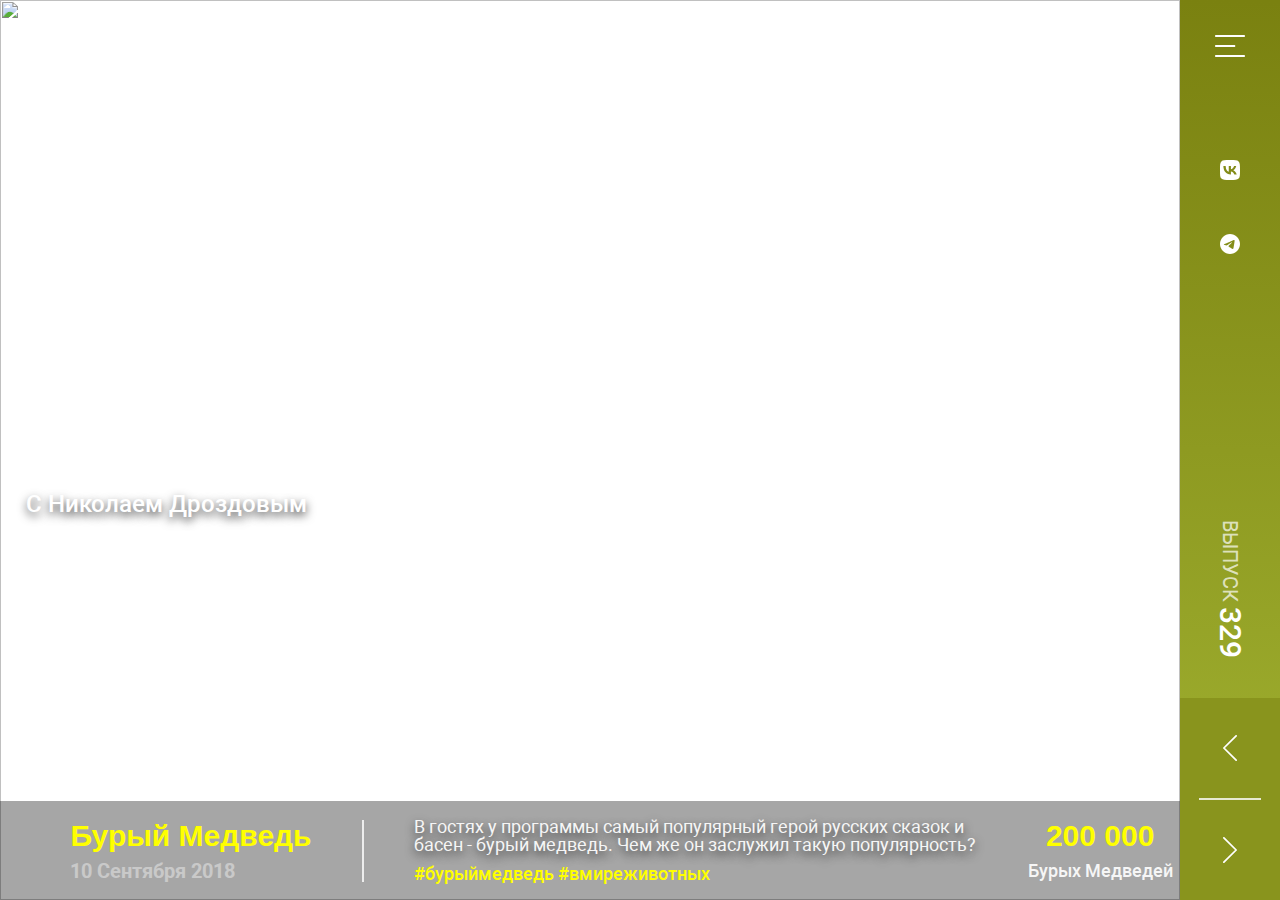
==== Animal-site.html @ a336a9c0 "Меню готово" ====
<!DOCTYPE html>
<html lang="ru" dir="ltr">

<head>
    <meta charset="utf-8">
    <title>Animal-site</title>

    <meta name="mobile-web-app-capable" content="yes">
    <meta name="apple-mobile-web-app-capable" content="yes">
    <meta http-equiv="Content-Type" content="text/html; charset=utf-8">
    <meta http-equiv="Content-Language" content="ru">
    <meta name="generator" content="N/A">
    <meta name="language" content="Russian">
    <meta name="viewport" content="width=device-width, initial-scale=1.0, maximum-scale=1.0, user-scalable=no" />

    <meta name="theme-color" content="#FFFFFF">
    <meta name="msapplication-TileColor" content="#FFFFFF">
    <meta name="msapplication-navbutton-color" content="#FFFFFF">
    <meta name="apple-mobile-web-app-status-bar-style" content="#FFFFFF">

    <link type="text/css" rel="stylesheet" href="./fonts/fonts.css">
    <link type="text/css" rel="stylesheet" href="./css/Animal-site.css">
</head>

<body>
    <div class="body">
        <div class="opacity"></div>
        <div class="video-preview">
            <img class="video-preview__bear" src="./images/bear.png" alt="">
            <div class="video-preview__play">
                <p>С Николаем Дроздовым</p>
                <button class="play">
                    <a href="https://www.youtube.com/watch?v=ASIGySNgui0">
                        <img class="video-preview__button" src="/images/play.svg" alt="">
                    </a>
                </button>
            </div>
        </div>
        <div class="menu">
            <div class="menu__burger-and-links">
                <button class="menu__burger-and-x">
                    <img class="menu__burger" src="./images/burger.svg" alt="">
                    <img class="menu__X" src="./images/X.svg" alt="">
                </button>


                <div class="menu__links">
                    <div><a href="" class="menu__vkont">
                            <img src="./images/vkont.svg" alt="">
                        </a></div>
                    <div><a href="" class="menu__telega">
                            <img src="./images/telega.svg" alt="">
                        </a></div>
                </div>
                <div class="menu__name-video-br-link">
                    <p>
                        Выпуск&nbsp;<span>329</span>
                    </p>
                </div>
            </div>

            <div class="menu__name-video-AND-play-video">
                <div class="menu__name-video">
                    <p>
                        Выпуск&nbsp;<span>329</span>
                    </p>
                </div>
                <div class="menu__name-video-playlist">
                    <p>
                        Все&nbsp;выпуски
                    </p>
                </div>
                <div class="menu__str">
                    <div class="menu__str_block-img">
                        <button class="menu__str_block">
                            <img src="./images/Vector-left.svg" alt="">
                        </button>
                        <div class="menu__str_img-kas">
                            <p>Предыдущий:
                                Касатка</p>
                            <img src="./images/kasatka.jpg" alt="">
                        </div>
                    </div>
                    <div class="menu__line"></div>
                    <div class="menu__str_block-img">
                        <div class="menu__str_img-oran">
                            <p>Следующий:
                                Орангутан</p>
                            <img src="./images/orangytang.jpg" alt="">
                        </div>
                        <button class="menu__str_block">
                            <img src="./images/Vector-right.svg" alt="">
                        </button>
                    </div>
                </div>
            </div>
        </div>
        <script>
            
            
            const but = document.querySelector(".menu__burger-and-x");
            const but1 = document.querySelector(".menu__burger");
            const but2 = document.querySelector(".menu__X");
            const body = document.querySelector(".body");
            const menu = document.querySelector(".menu");
            const links = document.querySelector(".menu__links");
            const nameVideo = document.querySelector(".menu__name-video");
            const nameVideoPlaylist = document.querySelector(".menu__name-video-playlist");
            const numberVideo = document.querySelector(".menu__name-video-br-link");
            const line = document.querySelector(".menu__line");
            const strIMG1 = document.querySelector(".menu__str_img-kas");
            const strIMG2 = document.querySelector(".menu__str_img-oran");
            const black = document.querySelector(".opacity");

            but.addEventListener("click", () => {
                but.classList.toggle("menu__burger-and-x_right")
                but1.classList.toggle("menu__burger_visible")
                but2.classList.toggle("menu__X_visible")
                body.classList.toggle("body_anim")
                menu.classList.toggle("menu_shadow")
                links.classList.toggle("menu__links_row")
                nameVideo.classList.toggle("menu__name-video_rotate")
                nameVideoPlaylist.classList.toggle("menu__name-video-playlist_visible")
                numberVideo.classList.toggle("menu__name-video-br-link_visible")
                line.classList.toggle("menu__line_no-visible")
                strIMG1.classList.toggle("menu__str_img-oran_visible")
                strIMG2.classList.toggle("menu__str_img-kas_visible")
                black.classList.toggle("opacity_visible")


            });















            // const but1 = document.querySelector(".menu__burger");
            // const menu1 = document.querySelector(".menu");
            // menu1.addEventListener("mouseout", () => {
            //     but.classList.toggle("menu__burger_rotate")
            //     menu.classList.toggle("menu_open")
            // });
        </script>
        <div class="desc">
            <div class="desc__text">
                <div class="desc__bear">
                    <p>Бурый медведь</p>
                    <span>10 сентября 2018</span>
                </div>
                <div class="desc__line2"></div>
                <div class="desc__bear-text">
                    <p>В гостях у программы самый популярный
                        герой русских сказок и басен - бурый медведь.
                        Чем же он заслужил такую популярность?</p>
                    <span>#бурыймедведь #вмиреживотных</span>
                </div>
                <div class="desc__bear-number">
                    <p>200 000</p>
                    <span>бурых медведей</span>
                </div>
            </div>
        </div>
    </div>
</body>

</html>
---- fonts/fonts.css ----
/*# sourceMappingURL=fonts.css.map */
@font-face {
    font-family: 'Roboto';
    src: local('Roboto Thin'), local('Roboto-Thin'), url('Robotothin.woff2') format('woff2'), url('Robotothin.woff') format('woff'), url('Robotothin.ttf') format('truetype');
    font-weight: 100;
    font-style: normal;
}
@font-face {
    font-family: 'Roboto';
    src: local('Roboto Thin Italic'), local('Roboto-ThinItalic'), url('Robotothinitalic.woff2') format('woff2'), url('Robotothinitalic.woff') format('woff'), url('Robotothinitalic.ttf') format('truetype');
    font-weight: 100;
    font-style: italic;
}
@font-face {
    font-family: 'Roboto';
    src: local('Roboto Light'), local('Roboto-Light'), url('Robotolight.woff2') format('woff2'), url('Robotolight.woff') format('woff'), url('Robotolight.ttf') format('truetype');
    font-weight: 300;
    font-style: normal;
}
@font-face {
    font-family: 'Roboto';
    src: local('Roboto Light Italic'), local('Roboto-LightItalic'), url('Robotolightitalic.woff2') format('woff2'), url('Robotolightitalic.woff') format('woff'), url('Robotolightitalic.ttf') format('truetype');
    font-weight: 300;
    font-style: italic;
}
@font-face {
    font-family: 'Roboto';
    src: local('Roboto'), local('Roboto-Regular'), url('Roboto.woff2') format('woff2'), url('Roboto.woff') format('woff'), url('Roboto.ttf') format('truetype');
    font-weight: 400;
    font-style: normal;
}
@font-face {
    font-family: 'Roboto';
    src: local('Roboto Italic'), local('Roboto-Italic'), url('Robotoitalic.woff2') format('woff2'), url('Robotoitalic.woff') format('woff'), url('Robotoitalic.ttf') format('truetype');
    font-weight: 400;
    font-style: italic;
}
@font-face {
    font-family: 'Roboto';
    src: local('Roboto Medium'), local('Roboto-Medium'), url('Robotomedium.woff2') format('woff2'), url('Robotomedium.woff') format('woff'), url('Robotomedium.ttf') format('truetype');
    font-weight: 500;
    font-style: normal;
}
@font-face {
    font-family: 'Roboto';
    src: local('Roboto Medium Italic'), local('Roboto-MediumItalic'), url('Robotomediumitalic.woff2') format('woff2'), url('Robotomediumitalic.woff') format('woff'), url('Robotomediumitalic.ttf') format('truetype');
    font-weight: 500;
    font-style: italic;
}
@font-face {
    font-family: 'Roboto';
    src: local('Roboto Bold'), local('Roboto-Bold'), url('Robotobold.woff2') format('woff2'), url('Robotobold.woff') format('woff'), url('Robotobold.ttf') format('truetype');
    font-weight: 700;
    font-style: normal;
}
@font-face {
    font-family: 'Roboto';
    src: local('Roboto Bold Italic'), local('Roboto-BoldItalic'), url('Robotobolditalic.woff2') format('woff2'), url('Robotobolditalic.woff') format('woff'), url('Robotobolditalic.ttf') format('truetype');
    font-weight: 700;
    font-style: italic;
}
@font-face {
    font-family: 'Roboto';
    src: local('Roboto Black'), local('Roboto-Black'), url('Robotoblack.woff2') format('woff2'), url('Robotoblack.woff') format('woff'), url('Robotoblack.ttf') format('truetype');
    font-weight: 900;
    font-style: normal;
}
@font-face {
    font-family: 'Roboto';
    src: local('Roboto Black Italic'), local('Roboto-BlackItalic'), url('Robotoblackitalic.woff2') format('woff2'), url('Robotoblackitalic.woff') format('woff'), url('Robotoblackitalic.ttf') format('truetype');
    font-weight: 900;
    font-style: italic;
}
---- css/Animal-site.css ----
* {
  padding: 0;
  margin: 0;
  color: #000000;
  font-style: normal;
}

html::-webkit-scrollbar {
  display: none;
}

html {
  -ms-overflow-style: none;
  scrollbar-width: none;
  background: #FFFFFF;
}

body {
  position: relative;
  min-height: 100vh;
  min-width: 320px;
  -webkit-font-smoothing: antialiased;
  -moz-osx-font-smoothing: antialiased;
  font-smoothing: antialiased;
  overflow: hidden;
  overflow-x: hidden !important;
  overflow-y: scroll;
}

.body {
  width: 100%;
  overflow: hidden;
  min-height: 100vh;
  position: relative;
  transition: 1s;
  display: grid;
  grid-template: 89vh 11vh/minmax(140px, 100vw) minmax(50px, 100px);
  grid-template-areas: "a b" "c b";
}

.video-preview {
  grid-area: a;
  width: 100%;
}

.video-preview__bear {
  width: 100%;
  height: 100vh;
  -o-object-fit: cover;
     object-fit: cover;
}

.video-preview__play {
  position: absolute;
  top: 46vh;
  left: 2vw;
  display: flex;
  align-items: end;
  gap: 405px;
  z-index: 2;
  vertical-align: sub;
}
.video-preview__play p {
  font-family: "Roboto";
  font-style: normal;
  font-weight: 500;
  font-size: 24px;
  line-height: 25px;
  text-align: right;
  color: #FFFFFF;
  text-shadow: 0px 4px 10px rgba(0, 0, 0, 0.75);
}
.video-preview__play button {
  border: none;
  background-color: transparent;
}

.video-preview__button {
  max-width: 100px;
}

.menu {
  z-index: 4;
  grid-area: b;
  display: flex;
  flex-direction: column;
  justify-content: space-between;
  background: linear-gradient(180.71deg, #7A8110 0.11%, #A2B332 100%);
}

.menu__burger-and-links {
  padding-top: 35px;
  display: flex;
  flex-direction: column;
  gap: 100px;
}

.menu__burger-and-x {
  display: inline;
  padding: 0 35px;
  text-align: center;
  border: none;
  background-color: transparent;
}

.menu__burger {
  display: inline;
}

.menu__X {
  display: none;
}

.menu__links {
  display: flex;
  flex-direction: column;
  box-sizing: border-box;
  margin: 0 auto;
  gap: 50px;
  transition: 1s;
}

.menu__vkont {
  max-width: 20px;
}

.menu__telega {
  max-width: 20px;
}

.menu__name-video {
  display: flex;
  justify-content: center;
}
.menu__name-video p {
  -ms-writing-mode: tb-lr;
      writing-mode: vertical-lr;
  font-family: "Roboto";
  font-style: normal;
  font-weight: 400;
  font-size: 20px;
  line-height: 30px;
  text-align: right;
  text-transform: uppercase;
  color: rgba(255, 255, 255, 0.7);
}
.menu__name-video span {
  line-height: 30px;
  font-weight: 500;
  font-size: 30px;
  color: #FFFFFF;
}

.menu__name-video-br-link {
  display: none;
  margin: 0 auto;
}
.menu__name-video-br-link p {
  font-family: "Roboto";
  font-style: normal;
  font-weight: 400;
  font-size: 20px;
  line-height: 30px;
  text-align: right;
  text-transform: uppercase;
  color: rgba(255, 255, 255, 0.7);
}
.menu__name-video-br-link span {
  line-height: 30px;
  font-weight: 500;
  font-size: 30px;
  color: #FFFFFF;
}

.menu__name-video-playlist {
  display: none;
}
.menu__name-video-playlist p {
  font-family: "Roboto";
  font-style: normal;
  font-weight: 400;
  font-size: 20px;
  line-height: 20px;
  text-align: center;
  text-transform: uppercase;
  color: #FFFFFF;
}

.menu__name-video-AND-play-video {
  display: flex;
  flex-direction: column;
  gap: 40px;
}

.menu__str {
  display: flex;
  flex-direction: column;
  align-items: center;
  background-color: #89941D;
}

.menu__str_block-img {
  max-height: 100px;
  display: flex;
}

.menu__str_img-kas {
  position: relative;
  display: none;
  align-items: center;
  -webkit-animation: visible 1s ease-in forwards;
          animation: visible 1s ease-in forwards;
}
.menu__str_img-kas p {
  position: absolute;
  font-family: "Roboto";
  font-style: normal;
  font-weight: 500;
  font-size: 16px;
  line-height: 20px;
  text-align: center;
  color: #FFFFFF;
}
.menu__str_img-kas img {
  height: 100px;
}

.menu__str_img-oran {
  position: relative;
  display: none;
  align-items: center;
  -webkit-animation: visible 1s ease-in forwards;
          animation: visible 1s ease-in forwards;
}
.menu__str_img-oran p {
  position: absolute;
  font-family: "Roboto";
  font-style: normal;
  font-weight: 500;
  font-size: 16px;
  line-height: 20px;
  text-align: center;
  color: #FFFFFF;
}
.menu__str_img-oran img {
  height: 100px;
}

@-webkit-keyframes visible {
  0% {
    opacity: 0;
  }
  100% {
    opacity: 1;
  }
}

@keyframes visible {
  0% {
    opacity: 0;
  }
  100% {
    opacity: 1;
  }
}
.menu__str_block {
  display: flex;
  justify-content: center;
  align-items: center;
  width: 100px;
  height: 100px;
  border: none;
  background-color: transparent;
}
.menu__str_block img {
  max-width: 14px;
  max-height: 28px;
}

.menu__line {
  display: inline;
  width: 60px;
  height: 0px;
  background-color: #FFFFFF;
  opacity: 0.8;
  border: 1px solid #FFFFFF;
}

.desc {
  grid-area: c;
  display: flex;
  align-content: center;
  background: rgba(0, 0, 0, 0.35);
}

.desc__text {
  display: flex;
  align-items: center;
  padding-left: 70px;
  gap: 50px;
}

.desc__bear {
  display: flex;
  max-width: 242px;
  width: 100%;
  flex-direction: column;
  gap: 10px;
}
.desc__bear p {
  font-family: "Arial";
  font-style: normal;
  font-weight: 700;
  font-size: 30px;
  line-height: 30px;
  text-align: center;
  text-transform: capitalize;
  color: #FFFF00;
}
.desc__bear span {
  font-family: "Roboto";
  font-style: normal;
  font-weight: 700;
  font-size: 20px;
  line-height: 20px;
  text-transform: capitalize;
  color: #FFFFFF;
  opacity: 0.4;
}

.desc__line2 {
  width: 0px;
  height: 60px;
  background-color: #FFFFFF;
  opacity: 0.8;
  border: 1px solid #FFFFFF;
}

.desc__bear-text {
  display: flex;
  gap: 10px;
  max-width: 565px;
  flex-direction: column;
}
.desc__bear-text p {
  font-family: "Roboto";
  font-style: normal;
  font-weight: 400;
  font-size: 18px;
  line-height: 18px;
  color: #FFFFFF;
  opacity: 0.9;
  text-shadow: 0px 4px 10px rgba(0, 0, 0, 0.75);
}
.desc__bear-text span {
  font-family: "Roboto";
  font-style: normal;
  font-weight: 500;
  font-size: 18px;
  line-height: 20px;
  color: #FFFF00;
}

.desc__bear-number {
  display: flex;
  max-width: 146px;
  width: 100%;
  gap: 10px;
  flex-direction: column;
}
.desc__bear-number p {
  font-family: "Arial";
  font-style: normal;
  font-weight: 700;
  font-size: 30px;
  line-height: 30px;
  text-align: center;
  text-transform: capitalize;
  color: #FFFF00;
}
.desc__bear-number span {
  font-family: "Roboto";
  font-style: normal;
  font-weight: 500;
  font-size: 18px;
  line-height: 20px;
  text-align: center;
  text-transform: capitalize;
  color: #FFFFFF;
  opacity: 0.9;
}

.opacity {
  position: absolute;
  display: none;
  width: 100%;
  height: 100%;
  z-index: 3;
  left: 0;
  top: 0;
  background: rgba(0, 0, 0, 0.35);
}

.menu__burger_visible {
  text-align: right;
}

.body_anim {
  grid-template: 89vh 11vh/minmax(140px, auto) minmax(50px, 250px);
  grid-template-areas: "a b" "c b";
}

.menu_shadow {
  filter: drop-shadow(-100px 0px 100px rgba(0, 0, 0, 0.65));
}

.menu__links_row {
  flex-direction: row;
  gap: 80px;
}

.menu__name-video_rotate {
  display: none;
}

.menu__name-video-playlist_visible {
  display: inline;
}

.menu__name-video-br-link_visible {
  display: inline;
}

.menu__str_img-kas_visible {
  display: flex;
}

.menu__line_no-visible {
  display: none;
}

.menu__str_img-oran_visible {
  display: flex;
}

.opacity_visible {
  display: inline;
}

.menu__burger-and-x_right {
  text-align: right;
}

.menu__burger_visible {
  display: none;
}

.menu__X_visible {
  display: inline;
}/*# sourceMappingURL=Animal-site.css.map */
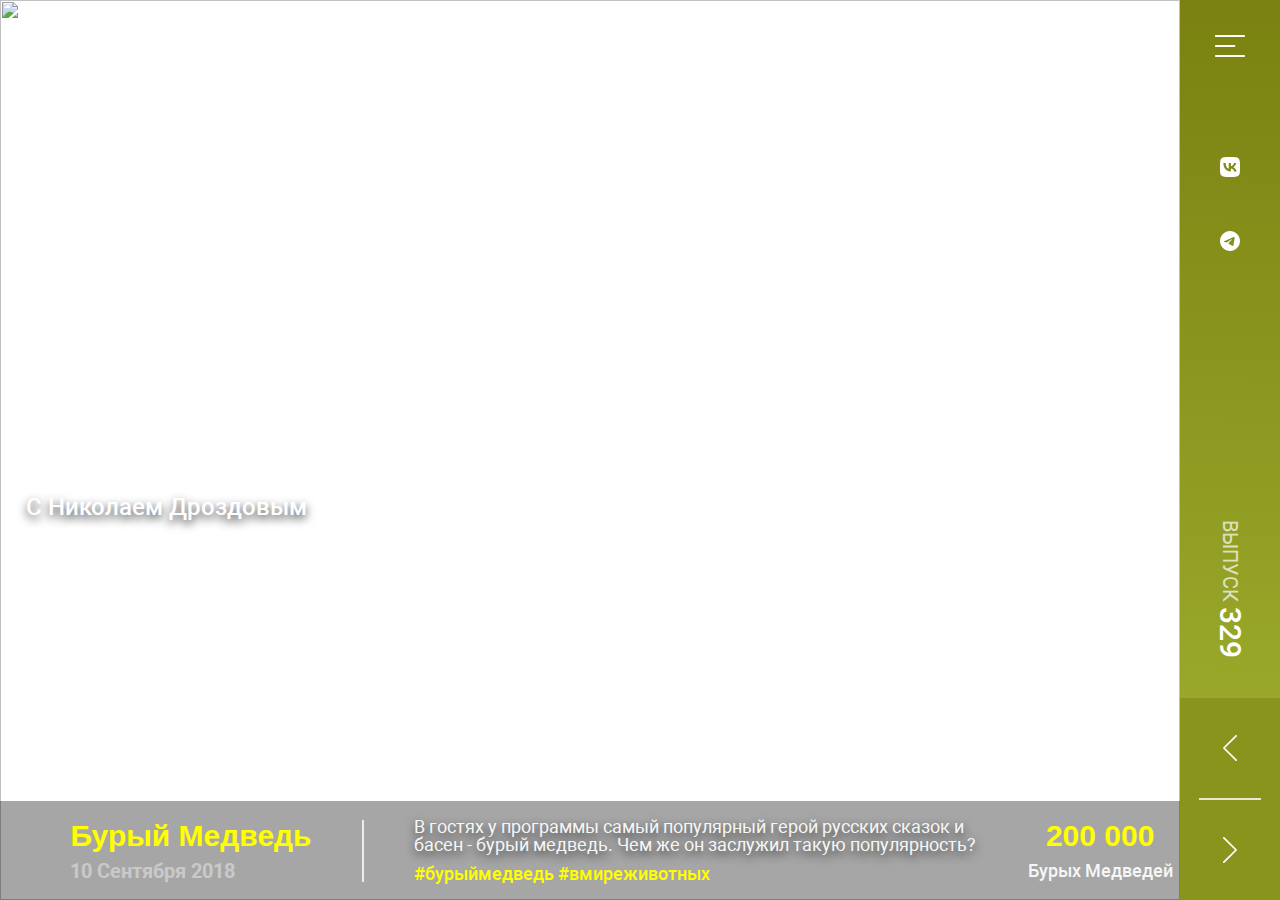
==== commit e3d7c698: "Отделена кнопка и николай" ====
--- a/Animal-site.html
+++ b/Animal-site.html
@@ -29,12 +29,13 @@
             <img class="video-preview__bear" src="./images/bear.png" alt="">
             <div class="video-preview__play">
                 <p>С Николаем Дроздовым</p>
-                <button class="play">
-                    <a href="https://www.youtube.com/watch?v=ASIGySNgui0">
-                        <img class="video-preview__button" src="/images/play.svg" alt="">
-                    </a>
-                </button>
             </div>
+            <button class="play">
+                <a href="https://www.youtube.com/watch?v=ASIGySNgui0">
+                    <img class="video-preview__button" src="/images/play.svg" alt="">
+                </a>
+            </button>
+
         </div>
         <div class="menu">
             <div class="menu__burger-and-links">
@@ -96,8 +97,8 @@
             </div>
         </div>
         <script>
-            
-            
+
+
             const but = document.querySelector(".menu__burger-and-x");
             const but1 = document.querySelector(".menu__burger");
             const but2 = document.querySelector(".menu__X");
@@ -110,6 +111,7 @@
             const line = document.querySelector(".menu__line");
             const strIMG1 = document.querySelector(".menu__str_img-kas");
             const strIMG2 = document.querySelector(".menu__str_img-oran");
+            const strMenu = document.querySelector(".menu__str_block");
             const black = document.querySelector(".opacity");
 
             but.addEventListener("click", () => {
@@ -125,8 +127,8 @@
                 line.classList.toggle("menu__line_no-visible")
                 strIMG1.classList.toggle("menu__str_img-oran_visible")
                 strIMG2.classList.toggle("menu__str_img-kas_visible")
+                strMenu.classList.toggle("menu__str_block_visible")
                 black.classList.toggle("opacity_visible")
-
 
             });
 
--- a/css/Animal-site.css
+++ b/css/Animal-site.css
@@ -52,12 +52,8 @@
 
 .video-preview__play {
   position: absolute;
-  top: 46vh;
+  top: 55vh;
   left: 2vw;
-  display: flex;
-  align-items: end;
-  gap: 405px;
-  z-index: 2;
   vertical-align: sub;
 }
 .video-preview__play p {
@@ -70,7 +66,11 @@
   color: #FFFFFF;
   text-shadow: 0px 4px 10px rgba(0, 0, 0, 0.75);
 }
-.video-preview__play button {
+
+.play {
+  position: absolute;
+  top: 46%;
+  left: 52%;
   border: none;
   background-color: transparent;
 }
@@ -96,15 +96,15 @@
 }
 
 .menu__burger-and-x {
-  display: inline;
+  display: flex;
   padding: 0 35px;
-  text-align: center;
+  justify-content: center;
   border: none;
   background-color: transparent;
 }
 
 .menu__burger {
-  display: inline;
+  display: flex;
 }
 
 .menu__X {
@@ -174,6 +174,8 @@
 
 .menu__name-video-playlist {
   display: none;
+  -webkit-animation: visible 1s ease-in forwards;
+          animation: visible 1s ease-in forwards;
 }
 .menu__name-video-playlist p {
   font-family: "Roboto";
@@ -244,6 +246,20 @@
 }
 .menu__str_img-oran img {
   height: 100px;
+}
+
+.menu__str_block {
+  display: flex;
+  justify-content: center;
+  align-items: center;
+  width: 100px;
+  height: 100px;
+  border: none;
+  background-color: transparent;
+}
+.menu__str_block img {
+  max-width: 14px;
+  max-height: 28px;
 }
 
 @-webkit-keyframes visible {
@@ -263,20 +279,6 @@
     opacity: 1;
   }
 }
-.menu__str_block {
-  display: flex;
-  justify-content: center;
-  align-items: center;
-  width: 100px;
-  height: 100px;
-  border: none;
-  background-color: transparent;
-}
-.menu__str_block img {
-  max-width: 14px;
-  max-height: 28px;
-}
-
 .menu__line {
   display: inline;
   width: 60px;
@@ -401,10 +403,6 @@
   background: rgba(0, 0, 0, 0.35);
 }
 
-.menu__burger_visible {
-  text-align: right;
-}
-
 .body_anim {
   grid-template: 89vh 11vh/minmax(140px, auto) minmax(50px, 250px);
   grid-template-areas: "a b" "c b";
@@ -441,6 +439,8 @@
 
 .menu__str_img-oran_visible {
   display: flex;
+  -webkit-animation: visible 1s ease-in forwards;
+          animation: visible 1s ease-in forwards;
 }
 
 .opacity_visible {
@@ -448,7 +448,7 @@
 }
 
 .menu__burger-and-x_right {
-  text-align: right;
+  justify-content: end;
 }
 
 .menu__burger_visible {
@@ -456,5 +456,10 @@
 }
 
 .menu__X_visible {
-  display: inline;
+  display: flex;
+}
+
+.menu__str_block_visible img {
+  -webkit-animation: visible 1s ease-in forwards;
+          animation: visible 1s ease-in forwards;
 }/*# sourceMappingURL=Animal-site.css.map */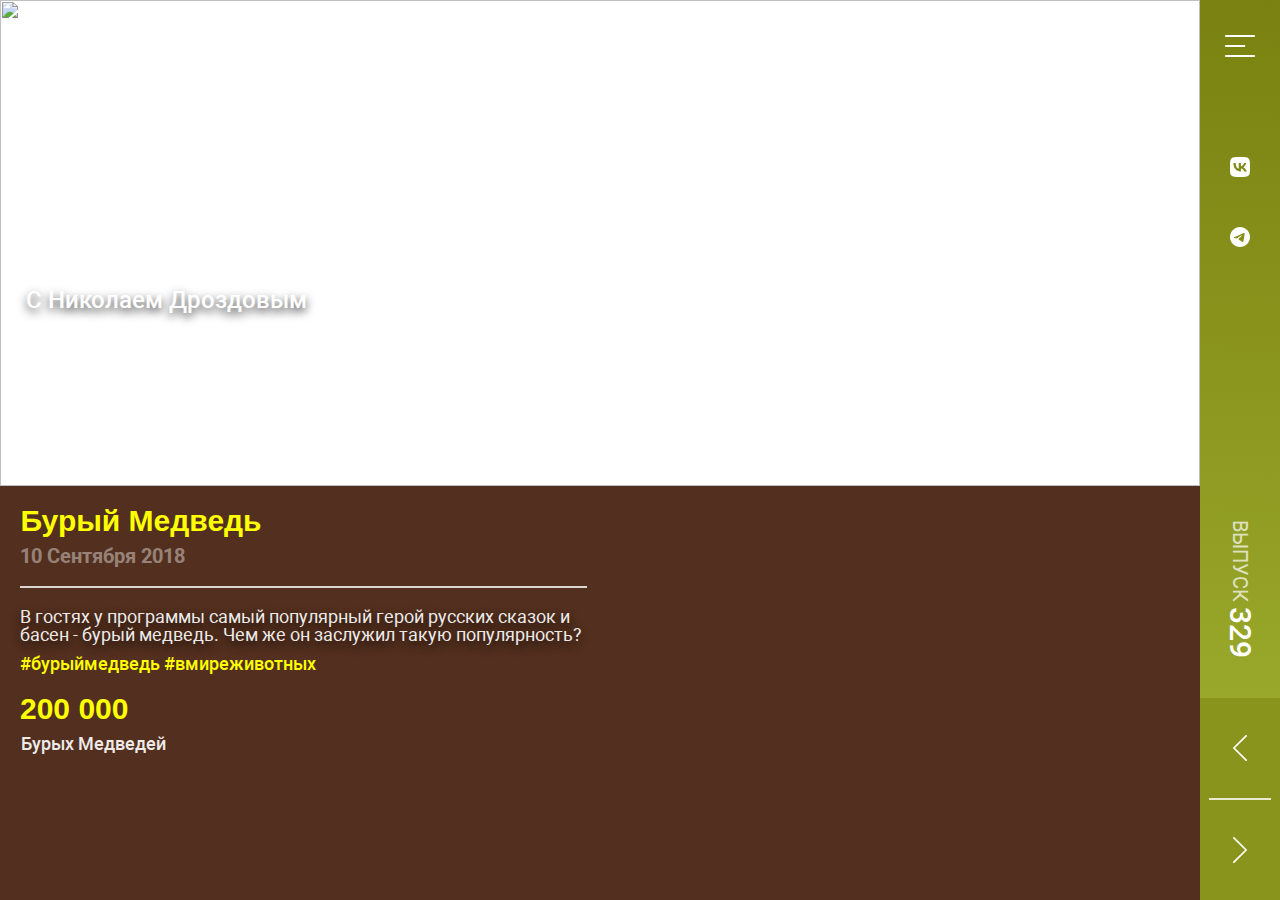
==== commit 449aafb7: "адаптив начало" ====
--- a/Animal-site.html
+++ b/Animal-site.html
@@ -27,10 +27,10 @@
         <div class="opacity"></div>
         <div class="video-preview">
             <img class="video-preview__bear" src="./images/bear.png" alt="">
-            <div class="video-preview__play">
+            <div class="video-preview__drozdov">
                 <p>С Николаем Дроздовым</p>
             </div>
-            <button class="play">
+            <button class="video-preview__play">
                 <a href="https://www.youtube.com/watch?v=ASIGySNgui0">
                     <img class="video-preview__button" src="/images/play.svg" alt="">
                 </a>
@@ -44,19 +44,24 @@
                     <img class="menu__X" src="./images/X.svg" alt="">
                 </button>
 
-
-                <div class="menu__links">
-                    <div><a href="" class="menu__vkont">
-                            <img src="./images/vkont.svg" alt="">
-                        </a></div>
-                    <div><a href="" class="menu__telega">
-                            <img src="./images/telega.svg" alt="">
-                        </a></div>
-                </div>
-                <div class="menu__name-video-br-link">
-                    <p>
-                        Выпуск&nbsp;<span>329</span>
-                    </p>
+                <div class="menu__burger-links-and-br-link">
+                    <div class="menu__links">
+                        <div class="link">
+                            <a href="" class="menu__vkont">
+                                <img src="./images/vkont.svg" alt="">
+                            </a>
+                        </div>
+                        <div class="link">
+                            <a href="" class="menu__telega">
+                                <img src="./images/telega.svg" alt="">
+                            </a>
+                        </div>
+                    </div>
+                    <div class="menu__name-video-br-link">
+                        <p>
+                            Выпуск&nbsp;<span>329</span>
+                        </p>
+                    </div>
                 </div>
             </div>
 
--- a/css/Animal-site.css
+++ b/css/Animal-site.css
@@ -50,13 +50,12 @@
      object-fit: cover;
 }
 
-.video-preview__play {
+.video-preview__drozdov {
   position: absolute;
-  top: 55vh;
+  top: 57vh;
   left: 2vw;
-  vertical-align: sub;
-}
-.video-preview__play p {
+}
+.video-preview__drozdov p {
   font-family: "Roboto";
   font-style: normal;
   font-weight: 500;
@@ -67,10 +66,10 @@
   text-shadow: 0px 4px 10px rgba(0, 0, 0, 0.75);
 }
 
-.play {
+.video-preview__play {
   position: absolute;
   top: 46%;
-  left: 52%;
+  left: 50%;
   border: none;
   background-color: transparent;
 }
@@ -118,6 +117,12 @@
   margin: 0 auto;
   gap: 50px;
   transition: 1s;
+}
+
+.link {
+  max-width: 20px;
+  max-height: 20px;
+  margin: 0 auto;
 }
 
 .menu__vkont {
@@ -462,4 +467,115 @@
 .menu__str_block_visible img {
   -webkit-animation: visible 1s ease-in forwards;
           animation: visible 1s ease-in forwards;
+}
+
+@media only screen and (max-width: 1430px) {
+  .body {
+    grid-template: 54vh 46vh/minmax(140px, 100vw) minmax(50px, 80px);
+    grid-template-areas: "a b" "c b";
+  }
+  .video-preview__bear {
+    height: 54vh;
+    -o-object-fit: fill;
+       object-fit: fill;
+  }
+  .video-preview__drozdov {
+    top: 32vh;
+  }
+  .video-preview__play {
+    top: 25%;
+    left: 47%;
+  }
+  .video-preview__button {
+    max-width: 40px;
+  }
+  .menu__burger-and-x {
+    padding: 0 25px;
+  }
+  .desc {
+    background: #522F1E;
+  }
+  .desc__text {
+    display: flex;
+    box-sizing: border-box;
+    padding: 20px;
+    align-items: start;
+    flex-direction: column;
+    gap: 20px;
+  }
+  .desc__bear-number p {
+    text-align: left;
+  }
+  .desc__line2 {
+    max-width: 648px;
+    width: 100%;
+    height: 0px;
+  }
+}
+@media only screen and (max-width: 500px) {
+  .body {
+    grid-template: 9vh 30vh 61vh/minmax(140px, 100vw);
+    grid-template-areas: "b" "a" "c";
+  }
+  .video-preview__bear {
+    height: 30vh;
+    -o-object-fit: fill;
+       object-fit: fill;
+  }
+  .menu {
+    display: flex;
+  }
+  .menu__burger-and-links {
+    display: flex;
+    flex-direction: row-reverse;
+    align-items: center;
+    margin: 0 auto;
+    height: 9vh;
+    padding: 0px;
+    gap: 23px;
+  }
+  .menu__burger-and-x {
+    display: flex;
+    padding: 0px;
+    border: none;
+    background-color: transparent;
+  }
+  .menu__links {
+    display: flex;
+    flex-direction: row;
+    box-sizing: border-box;
+    gap: 24px;
+    transition: 1s;
+  }
+  .menu__name-video {
+    display: none;
+  }
+  .menu__name-video-br-link {
+    display: flex;
+  }
+  .menu__name-video-br-link p {
+    font-style: normal;
+    font-weight: 400;
+    font-size: 18px;
+    line-height: 24px;
+  }
+  .menu__name-video-br-link span {
+    font-weight: 500;
+    font-size: 18px;
+  }
+  .menu__burger-links-and-br-link {
+    display: flex;
+    gap: 43px;
+    align-items: center;
+  }
+  .menu__burger {
+    max-width: 20px;
+  }
+  .menu__str {
+    display: none;
+  }
+  .video-preview__drozdov p {
+    font-size: 18px;
+    line-height: 21px;
+  }
 }/*# sourceMappingURL=Animal-site.css.map */